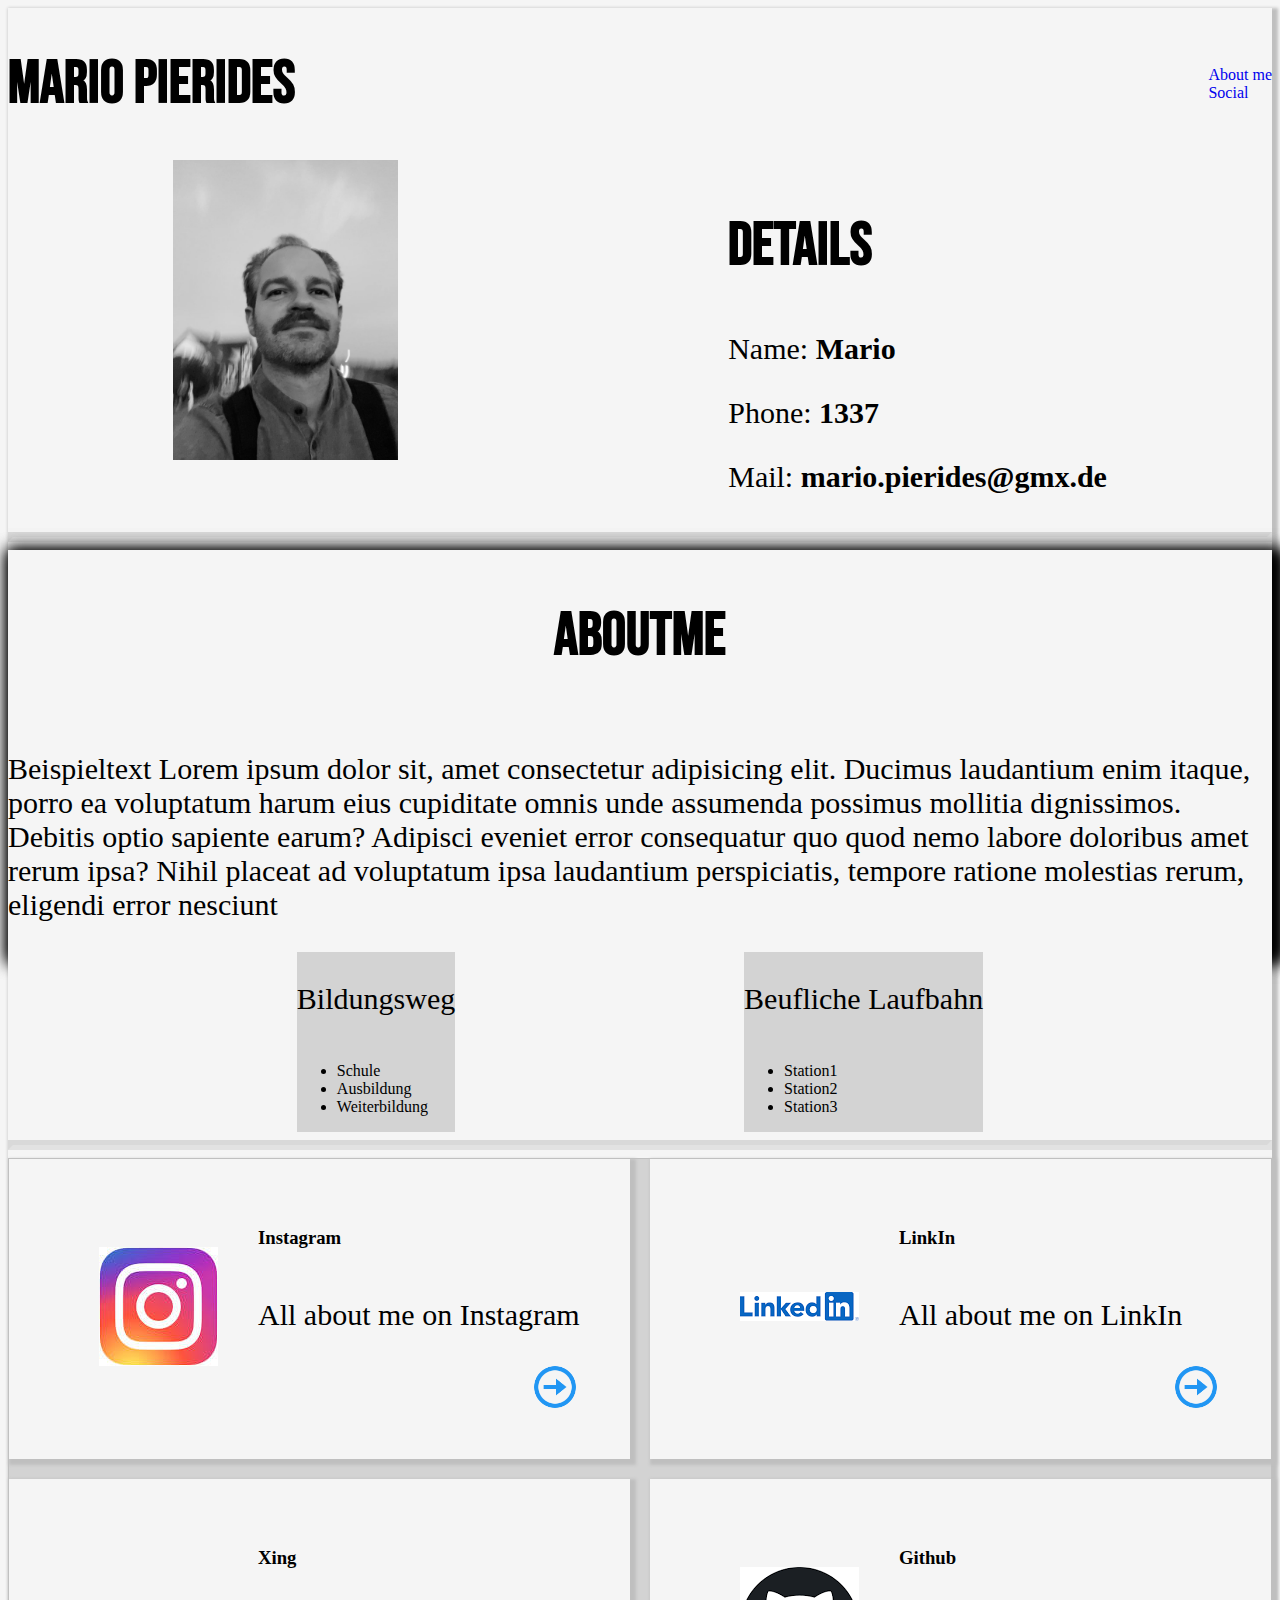
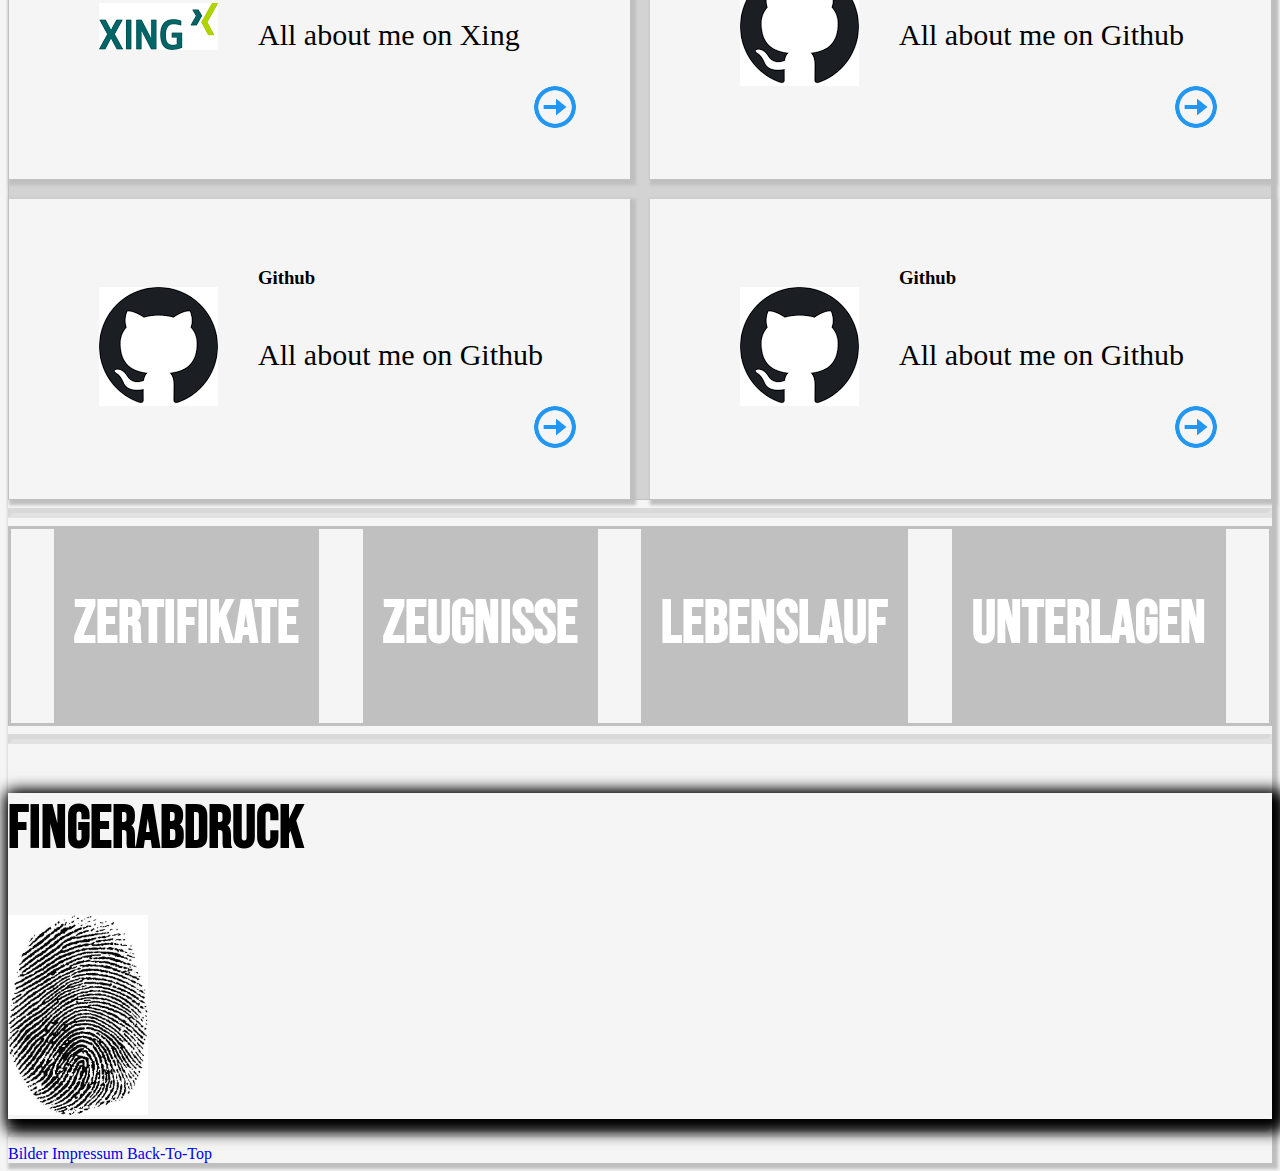
==== index.html @ 66571cb3 "startderseite" ====
<!DOCTYPE html>
<html lang="en">
  <head>
    <meta charset="UTF-8" />
    <meta http-equiv="X-UA-Compatible" content="IE=edge" />
    <meta name="viewport" content="width=device-width, initial-scale=1.0" />
    <link rel="stylesheet" href="styles.css" />

    <link rel="preconnect" href="https://fonts.googleapis.com" />
    <link rel="preconnect" href="https://fonts.gstatic.com" crossorigin />
    <link
      href="https://fonts.googleapis.com/css2?family=Bebas+Neue&display=swap"
      rel="stylesheet"
    />

    <title>About me</title>
  </head>

  <body>
    <div class="wrap">
      <header id="header">
        <h1>Mario Pierides</h1>
        <nav class="header-nav">
          <a href="#Aboutme">About me</a>
          <a href="#Contact">Social</a>
        </nav>
      </header>

      <section class="details">
        <img src="/images/ich.jpg" alt="thats me" height="300" />
        <div>
          <h2><b>Details</b></h2>
          <p>Name: <b> Mario </b></p>
          <p>Phone: <b> 1337 </b></p>
          <p>Mail: <b> mario.pierides@gmx.de </b></p>
        </div>
      </section>

      <hr />

      <section class="about-me">
        <div id="Aboutme" class="about-me-header">
          <h2>Aboutme</h2>
          <p>
            Beispieltext Lorem ipsum dolor sit, amet consectetur adipisicing
            elit. Ducimus laudantium enim itaque, porro ea voluptatum harum eius
            cupiditate omnis unde assumenda possimus mollitia dignissimos.
            Debitis optio sapiente earum? Adipisci eveniet error consequatur quo
            quod nemo labore doloribus amet rerum ipsa? Nihil placeat ad
            voluptatum ipsa laudantium perspiciatis, tempore ratione molestias
            rerum, eligendi error nesciunt
          </p>
        </div>
        <div class="about-me-content">
          <div class="about-me-content-left">
            <p>Bildungsweg</p>
            <ul>
              <li>Schule</li>
              <li>Ausbildung</li>
              <li>Weiterbildung</li>
            </ul>
          </div>
          <div class="about-me-content-right">
            <p>Beufliche Laufbahn</p>
            <ul>
              <li>Station1</li>
              <li>Station2</li>
              <li>Station3</li>
            </ul>
          </div>
        </div>
      </section>

      <hr />

      <div id="Contact" class="contact-side">
        <div class="card">
          <div class="card-media">
            <a target="_blank" href="https://www.instagram.com">
              <img class="card-image" src="images/Instagramlogo.jpeg" />
            </a>
          </div>
          <div class="card-content">
            <h3>Instagram</h3>
            <p>All about me on Instagram</p>
            <div class="card-image-arrow">
              <a
                class="d-flex align-item-center arrow right"
                target="_blank"
                href="https://www.github.com"
              >
                <img class="card-link-arrow" src="images/arrownew.png" />
                <!--<span>Visit</span>-->
              </a>
            </div>
          </div>
        </div>

        <div class="card">
          <div class="card-media">
            <a target="_blank" href="https://www.linkin.com">
              <img class="card-image" src="images/linkinlogo.png" />
            </a>
          </div>
          <div class="card-content">
            <h3>LinkIn</h3>
            <p>All about me on LinkIn</p>
            <div class="card-image-arrow">
              <a
                class="d-flex align-item-center arrow right"
                target="_blank"
                href="https://www.github.com"
              >
                <img class="card-link-arrow" src="images/arrownew.png" />
                <!--<span>Visit</span>-->
              </a>
            </div>
          </div>
        </div>

        <div class="card">
          <div class="card-media">
            <a target="_blank" href="https://www.Xing.com">
              <img class="card-image" src="images/xinglogo.png" />
            </a>
          </div>
          <div class="card-content">
            <h3>Xing</h3>
            <p>All about me on Xing</p>
            <div class="card-image-arrow">
              <a
                class="d-flex align-item-center arrow right"
                target="_blank"
                href="https://www.github.com"
              >
                <img class="card-link-arrow" src="images/arrownew.png" />
                <!--<span>Visit</span>-->
              </a>
            </div>
          </div>
        </div>

        <div class="card">
          <div class="card-media">
            <a target="_blank" href="https://www.github.com">
              <img class="card-image" src="images/Githublogo.png" />
            </a>
          </div>
          <div class="card-content">
            <h3>Github</h3>
            <p>All about me on Github</p>
            <div class="card-image-arrow">
              <a
                class="d-flex align-item-center arrow right"
                target="_blank"
                href="https://www.github.com"
              >
                <img class="card-link-arrow" src="images/arrownew.png" />
                <!--<span>Visit</span>-->
              </a>
            </div>
          </div>
        </div>

        <div class="card">
          <div class="card-media">
            <a target="_blank" href="https://www.github.com">
              <img class="card-image" src="images/Githublogo.png" />
            </a>
          </div>
          <div class="card-content">
            <h3>Github</h3>
            <p>All about me on Github</p>
            <div class="card-image-arrow">
              <a
                class="d-flex align-item-center arrow right"
                target="_blank"
                href="https://www.github.com"
              >
                <img class="card-link-arrow" src="images/arrownew.png" />
                <!--<span>Visit</span>-->
              </a>
            </div>
          </div>
        </div>

        <div class="card">
          <div class="card-media">
            <a target="_blank" href="https://www.github.com">
              <img class="card-image" src="images/Githublogo.png" />
            </a>
          </div>
          <div class="card-content">
            <h3>Github</h3>
            <p>All about me on Github</p>
            <div class="card-image-arrow">
              <a
                class="d-flex align-item-center arrow right"
                target="_blank"
                href="https://www.github.com"
              >
                <img class="card-link-arrow" src="images/arrownew.png" />
                <!--<span>Visit</span>-->
              </a>
            </div>
          </div>
        </div>
      </div>

      <hr />

      <artical class="container">
        <section class="item item-1">
          <h2>Zertifikate</h2>
        </section>
        <section class="item item-2">
          <h2>Zeugnisse</h2>
        </section>
        <section class="item item-3">
          <h2>Lebenslauf</h2>
        </section>
        <section class="item item-4">
          <h2>Unterlagen</h2>
        </section>
      </artical>

      <hr />

      <main>
        <section class="shadow">
          <h2>Fingerabdruck</h2>
          <div>
            <img
              src="/images/finger1.jpeg"
              height="200px"
              width="140"
              alt="fingerabdruck"
            />
          </div>
        </section>
      </main>

      <hr />

      <footer>
        <nav>
          <a href="#Bilder">Bilder</a>
          <a href="#Impressum">Impressum</a>
          <a href="#header">Back-To-Top</a>
        </nav>
      </footer>
    </div>
  </body>
</html>
---- styles.css ----
* {
  box-sizing: border-box;
  _outline: 2px solid red;
}

body {
  background-color: whitesmoke;
  -webkit-box-shadow: 3px 3px 3px 3px #bfbfbf;
  box-shadow: 3px 3px 3px 3px #bfbfbf;
}

.d-flex {
  display: flex;
}
.align-item-center {
  align-items: center;
}

/*arrow::after {
  content: "";
  height: 100%;
  border: solid black;
  border-width: 0 2px 2px 0;
  display: inline-block;
  padding: 2px;
}*/

.card-link-arrow {
  text-align: right;
  width: 50px;
}
.card-image-arrow {
  display: flex;
  justify-content: flex-end;
}

.right::after {
  transform: rotate(-45deg);
  -webkit-transform: rotate(-45deg);
}

.wrap {
  max-width: 1920px;
}

.header-nav {
  display: flex;
  flex-direction: column;
}

header {
  display: flex;
  justify-content: space-between;
  align-items: center;
}

hr {
  border-color: rgba(0, 0, 0, 0.108);
  border-width: 5px;
  width: 100%;
}

.details {
  display: flex;
  justify-content: space-around;
}

a {
  text-decoration: none;
}

/* .about-me {
} */

.about-me-header {
  display: flex;
  flex-direction: column;
  align-items: center;
  background-color: whitesmoke;
  -webkit-box-shadow: 5px 5px 15px 5px #000000, 5px 5px 15px 5px #000000;
  box-shadow: 5px 5px 15px 5px #000000, 5px 5px 15px 5px #000000;
}

.about-me-content {
  display: flex;
  flex-direction: row;
  justify-content: space-evenly;
  background-color: whitesmoke;
}

.about-me-content-left {
  display: flex;
  flex-direction: column;
  background-color: lightgray;
}

.about-me-content-right {
  display: flex;
  flex-direction: column;
  background-color: lightgray;
}

.contact-side {
  border: 1px solid silver;
  background-color: lightgray;
  display: flex;
  flex-grow: 1;
  flex-wrap: wrap;
  justify-content: space-between;
  gap: 20px;
}

.card {
  display: flex;
  width: 45%;
  height: 300px;
  background-color: whitesmoke;
  flex-grow: 1;
  padding: 50px;
  -webkit-box-shadow: 3px 3px 3px 3px #bfbfbf;
  box-shadow: 3px 3px 3px 3px #bfbfbf;
}

.card-media {
  display: flex;
  align-items: center;
  padding: 40px;
}

/* .card-image {
} */

.card-content {
  display: flex;
  flex-direction: column;
  align-content: flex-end;
  width: 100%;
}

.container {
  border: 3px solid silver;
  height: 200px;
  display: flex;
  justify-content: space-evenly;
}

.item {
  padding: 10px 20px;
  color: white;
  background-color: silver;
}

.list {
  list-style: none;
  padding: 40px;
}

h1 {
  font-family: "Bebas Neue", cursive;
  font-size: 60px;
}

h2 {
  font-family: "Bebas Neue", cursive;
  font-size: 60px;
}

p {
  font-size: 30px;
}

.shadow {
  border: silver;
  -webkit-box-shadow: 5px 5px 15px 5px #000000, 5px 5px 15px 5px #000000;
  box-shadow: 5px 5px 15px 5px #000000, 5px 5px 15px 5px #000000;
}

/* .item-1 {
}

.item-2 {
}

.item-3 {
}

.item-4 {
} */
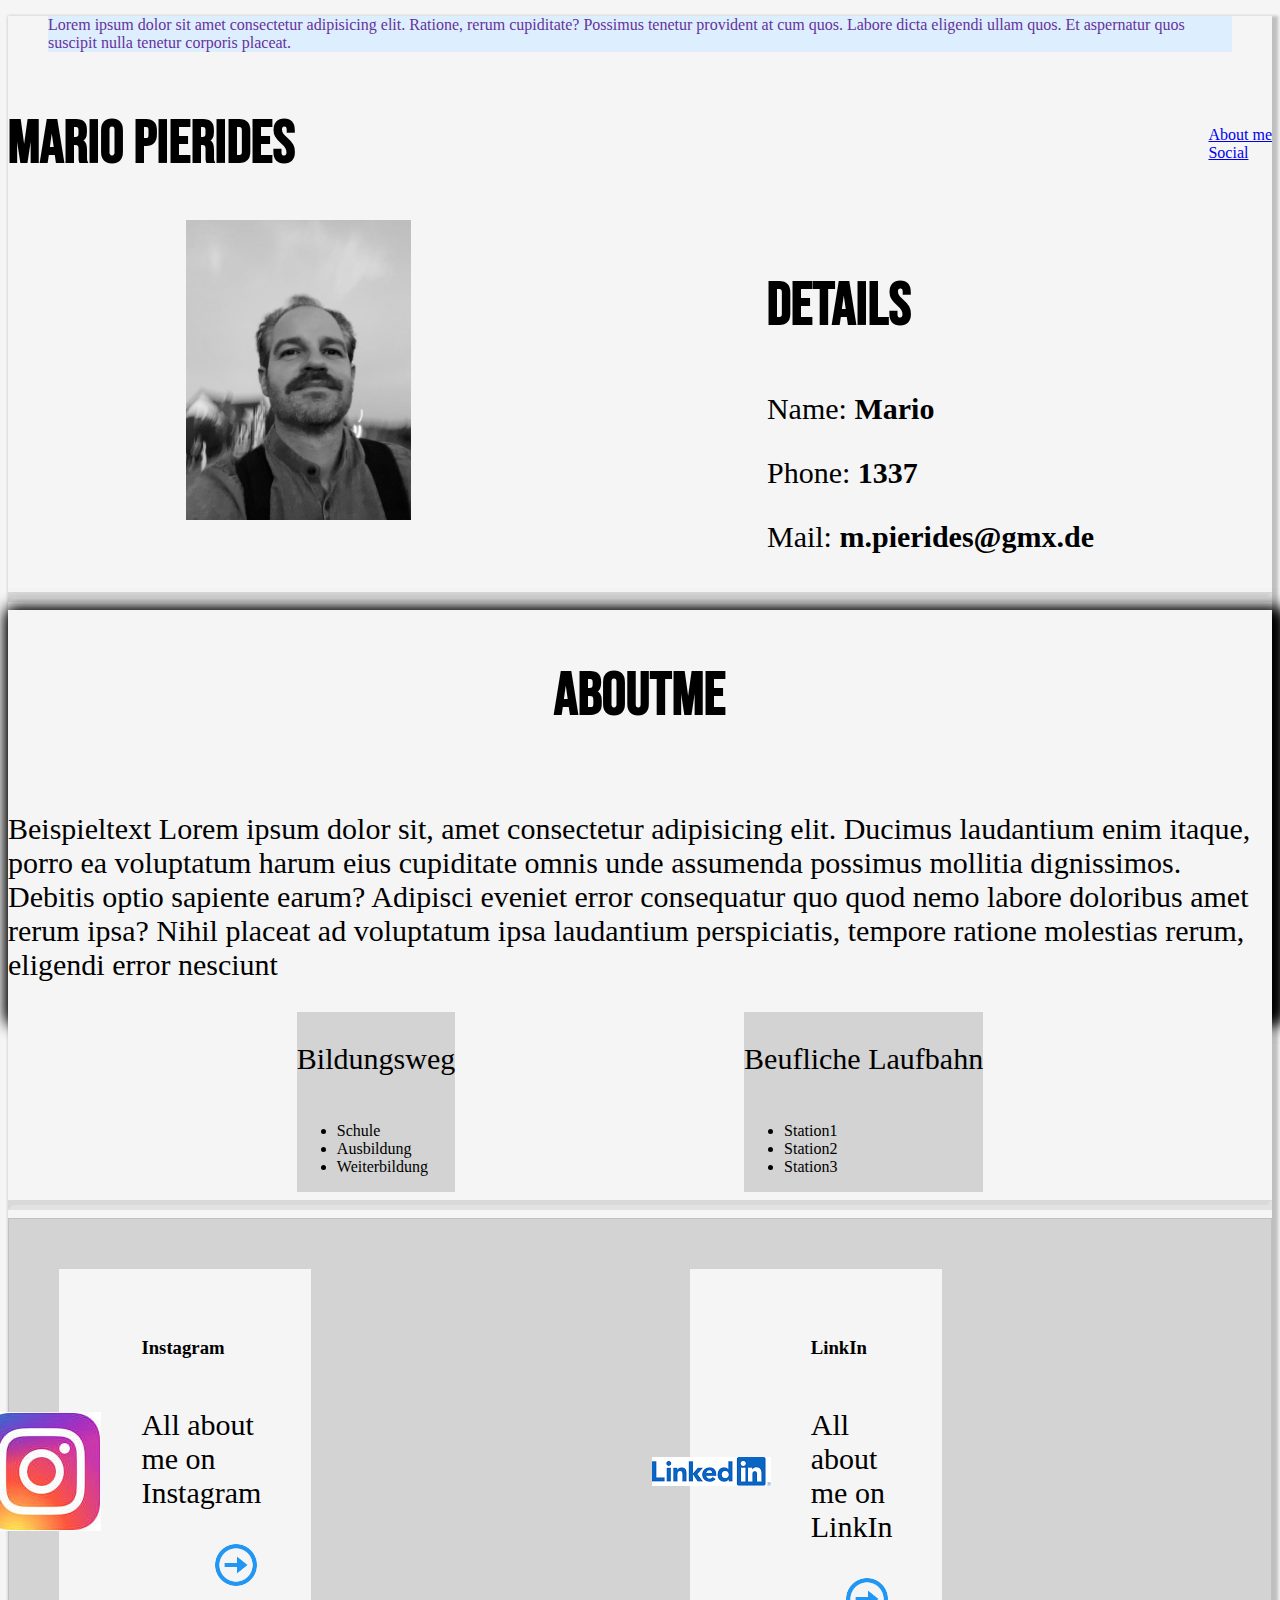
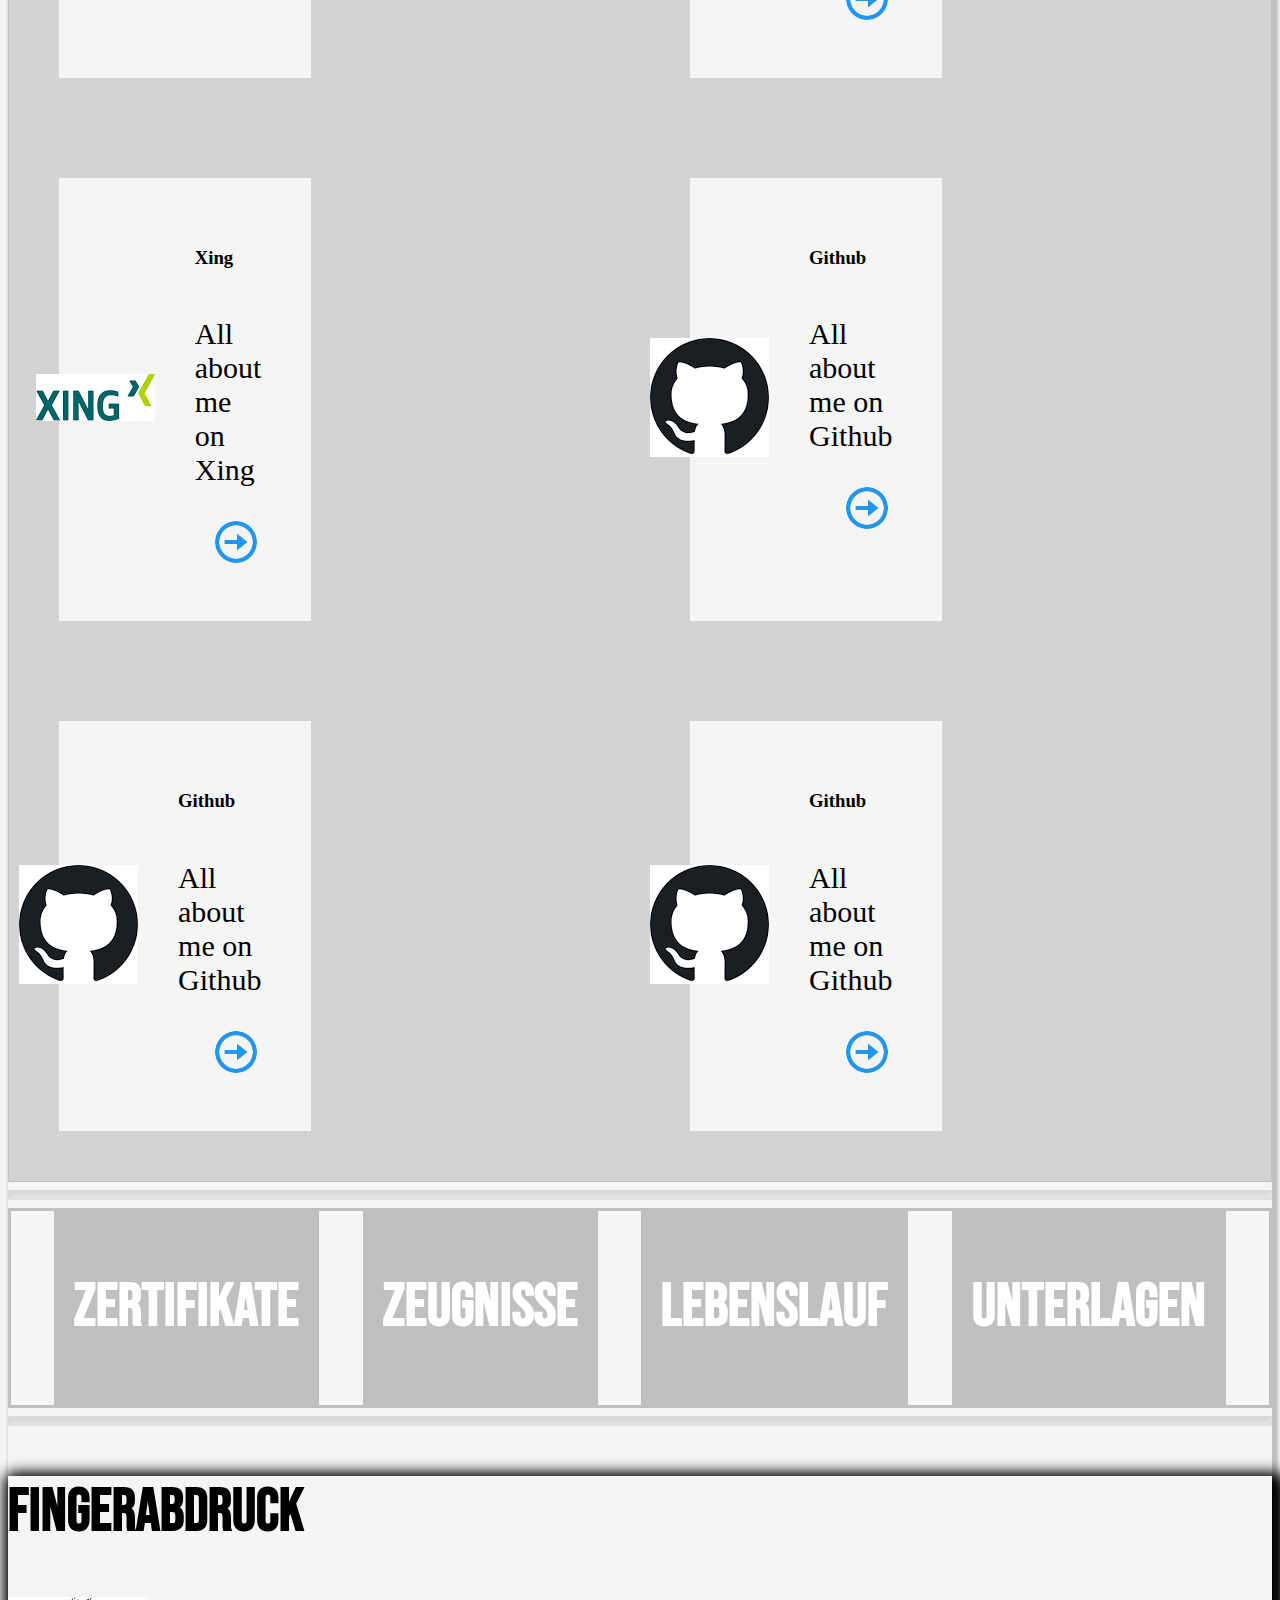
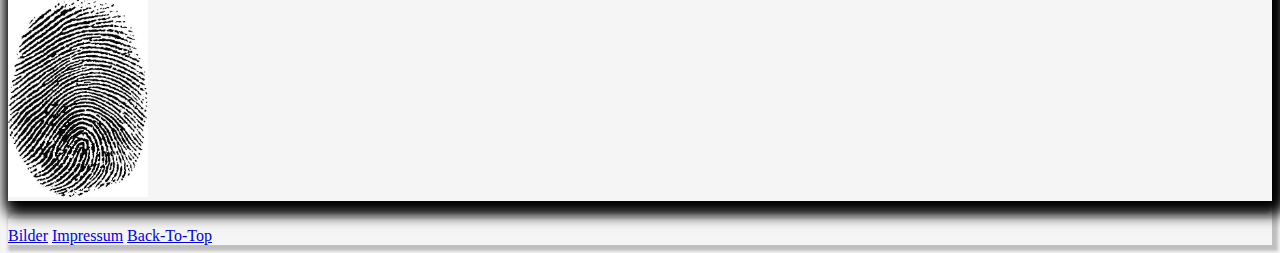
==== commit 2e93bf51: "filestructure" ====
--- a/index.html
+++ b/index.html
@@ -17,80 +17,87 @@
   </head>
 
   <body>
+    <blockquote class="blockquote blockquote--fancy">
+      Lorem ipsum dolor sit amet consectetur adipisicing elit. Ratione, rerum
+      cupiditate? Possimus tenetur provident at cum quos. Labore dicta eligendi
+      ullam quos. Et aspernatur quos suscipit nulla tenetur corporis placeat.
+    </blockquote>
+
     <div class="wrap">
       <header id="header">
         <h1>Mario Pierides</h1>
         <nav class="header-nav">
-          <a href="#Aboutme">About me</a>
-          <a href="#Contact">Social</a>
+          <a href="#about-me">About me</a>
+          <a href="#contact">Social</a>
         </nav>
       </header>
 
       <section class="details">
-        <img src="/images/ich.jpg" alt="thats me" height="300" />
+        <img src="images/ich.jpg" alt="thats me" height="300" />
         <div>
-          <h2><b>Details</b></h2>
-          <p>Name: <b> Mario </b></p>
-          <p>Phone: <b> 1337 </b></p>
-          <p>Mail: <b> mario.pierides@gmx.de </b></p>
+          <h2>Details</h2>
+          <p>Name: <b>Mario</b></p>
+          <p>Phone: <b>1337</b></p>
+          <p>Mail: <b>m.pierides@gmx.de</b></p>
         </div>
       </section>
 
       <hr />
 
-      <section class="about-me">
-        <div id="Aboutme" class="about-me-header">
-          <h2>Aboutme</h2>
-          <p>
-            Beispieltext Lorem ipsum dolor sit, amet consectetur adipisicing
-            elit. Ducimus laudantium enim itaque, porro ea voluptatum harum eius
-            cupiditate omnis unde assumenda possimus mollitia dignissimos.
-            Debitis optio sapiente earum? Adipisci eveniet error consequatur quo
-            quod nemo labore doloribus amet rerum ipsa? Nihil placeat ad
-            voluptatum ipsa laudantium perspiciatis, tempore ratione molestias
-            rerum, eligendi error nesciunt
-          </p>
-        </div>
-        <div class="about-me-content">
-          <div class="about-me-content-left">
-            <p>Bildungsweg</p>
-            <ul>
-              <li>Schule</li>
-              <li>Ausbildung</li>
-              <li>Weiterbildung</li>
-            </ul>
-          </div>
-          <div class="about-me-content-right">
-            <p>Beufliche Laufbahn</p>
-            <ul>
-              <li>Station1</li>
-              <li>Station2</li>
-              <li>Station3</li>
-            </ul>
-          </div>
-        </div>
-      </section>
-
-      <hr />
-
-      <div id="Contact" class="contact-side">
-        <div class="card">
-          <div class="card-media">
-            <a target="_blank" href="https://www.instagram.com">
-              <img class="card-image" src="images/Instagramlogo.jpeg" />
+      <main>
+        <section class="about-me">
+          <div id="about-me" class="about-me-header">
+            <h2>Aboutme</h2>
+            <p>
+              Beispieltext Lorem ipsum dolor sit, amet consectetur adipisicing
+              elit. Ducimus laudantium enim itaque, porro ea voluptatum harum
+              eius cupiditate omnis unde assumenda possimus mollitia
+              dignissimos. Debitis optio sapiente earum? Adipisci eveniet error
+              consequatur quo quod nemo labore doloribus amet rerum ipsa? Nihil
+              placeat ad voluptatum ipsa laudantium perspiciatis, tempore
+              ratione molestias rerum, eligendi error nesciunt
+            </p>
+          </div>
+          <div class="about-me-content">
+            <div class="about-me-content-left">
+              <p>Bildungsweg</p>
+              <ul>
+                <li>Schule</li>
+                <li>Ausbildung</li>
+                <li>Weiterbildung</li>
+              </ul>
+            </div>
+            <div class="about-me-content-right">
+              <p>Beufliche Laufbahn</p>
+              <ul>
+                <li>Station1</li>
+                <li>Station2</li>
+                <li>Station3</li>
+              </ul>
+            </div>
+          </div>
+        </section>
+      </main>
+
+      <hr />
+
+      <div id="contact" class="contact-side">
+        <div class="card">
+          <div class="card-media">
+            <a href="https://www.instagram.com" target="_blank">
+              <img
+                class="card-image"
+                src="images/Instagramlogo.jpeg"
+                alt="Beispiel"
+              />
             </a>
           </div>
           <div class="card-content">
             <h3>Instagram</h3>
             <p>All about me on Instagram</p>
             <div class="card-image-arrow">
-              <a
-                class="d-flex align-item-center arrow right"
-                target="_blank"
-                href="https://www.github.com"
-              >
-                <img class="card-link-arrow" src="images/arrownew.png" />
-                <!--<span>Visit</span>-->
+              <a target="_blank" href="https://www.github.com">
+                <img class="card-link-arrow" src="images/arrownew.png" />
               </a>
             </div>
           </div>
@@ -106,13 +113,8 @@
             <h3>LinkIn</h3>
             <p>All about me on LinkIn</p>
             <div class="card-image-arrow">
-              <a
-                class="d-flex align-item-center arrow right"
-                target="_blank"
-                href="https://www.github.com"
-              >
-                <img class="card-link-arrow" src="images/arrownew.png" />
-                <!--<span>Visit</span>-->
+              <a target="_blank" href="https://www.github.com">
+                <img class="card-link-arrow" src="images/arrownew.png" />
               </a>
             </div>
           </div>
@@ -128,13 +130,8 @@
             <h3>Xing</h3>
             <p>All about me on Xing</p>
             <div class="card-image-arrow">
-              <a
-                class="d-flex align-item-center arrow right"
-                target="_blank"
-                href="https://www.github.com"
-              >
-                <img class="card-link-arrow" src="images/arrownew.png" />
-                <!--<span>Visit</span>-->
+              <a target="_blank" href="https://www.github.com">
+                <img class="card-link-arrow" src="images/arrownew.png" />
               </a>
             </div>
           </div>
@@ -150,13 +147,8 @@
             <h3>Github</h3>
             <p>All about me on Github</p>
             <div class="card-image-arrow">
-              <a
-                class="d-flex align-item-center arrow right"
-                target="_blank"
-                href="https://www.github.com"
-              >
-                <img class="card-link-arrow" src="images/arrownew.png" />
-                <!--<span>Visit</span>-->
+              <a target="_blank" href="https://www.github.com">
+                <img class="card-link-arrow" src="images/arrownew.png" />
               </a>
             </div>
           </div>
@@ -172,13 +164,8 @@
             <h3>Github</h3>
             <p>All about me on Github</p>
             <div class="card-image-arrow">
-              <a
-                class="d-flex align-item-center arrow right"
-                target="_blank"
-                href="https://www.github.com"
-              >
-                <img class="card-link-arrow" src="images/arrownew.png" />
-                <!--<span>Visit</span>-->
+              <a target="_blank" href="https://www.github.com">
+                <img class="card-link-arrow" src="images/arrownew.png" />
               </a>
             </div>
           </div>
@@ -194,13 +181,8 @@
             <h3>Github</h3>
             <p>All about me on Github</p>
             <div class="card-image-arrow">
-              <a
-                class="d-flex align-item-center arrow right"
-                target="_blank"
-                href="https://www.github.com"
-              >
-                <img class="card-link-arrow" src="images/arrownew.png" />
-                <!--<span>Visit</span>-->
+              <a target="_blank" href="https://www.github.com">
+                <img class="card-link-arrow" src="images/arrownew.png" />
               </a>
             </div>
           </div>
@@ -226,19 +208,17 @@
 
       <hr />
 
-      <main>
-        <section class="shadow">
-          <h2>Fingerabdruck</h2>
-          <div>
-            <img
-              src="/images/finger1.jpeg"
-              height="200px"
-              width="140"
-              alt="fingerabdruck"
-            />
-          </div>
-        </section>
-      </main>
+      <section class="shadow">
+        <h2>Fingerabdruck</h2>
+        <div>
+          <img
+            src="/images/finger1.jpeg"
+            height="200px"
+            width="140"
+            alt="fingerabdruck"
+          />
+        </div>
+      </section>
 
       <hr />
 
--- a/styles.css
+++ b/styles.css
@@ -1,188 +1,14 @@
-* {
-  box-sizing: border-box;
-  _outline: 2px solid red;
-}
-
-body {
-  background-color: whitesmoke;
-  -webkit-box-shadow: 3px 3px 3px 3px #bfbfbf;
-  box-shadow: 3px 3px 3px 3px #bfbfbf;
-}
-
-.d-flex {
-  display: flex;
-}
-.align-item-center {
-  align-items: center;
-}
-
-/*arrow::after {
-  content: "";
-  height: 100%;
-  border: solid black;
-  border-width: 0 2px 2px 0;
-  display: inline-block;
-  padding: 2px;
-}*/
-
-.card-link-arrow {
-  text-align: right;
-  width: 50px;
-}
-.card-image-arrow {
-  display: flex;
-  justify-content: flex-end;
-}
-
-.right::after {
-  transform: rotate(-45deg);
-  -webkit-transform: rotate(-45deg);
-}
-
-.wrap {
-  max-width: 1920px;
-}
-
-.header-nav {
-  display: flex;
-  flex-direction: column;
-}
-
-header {
-  display: flex;
-  justify-content: space-between;
-  align-items: center;
-}
-
-hr {
-  border-color: rgba(0, 0, 0, 0.108);
-  border-width: 5px;
-  width: 100%;
-}
-
-.details {
-  display: flex;
-  justify-content: space-around;
-}
-
-a {
-  text-decoration: none;
-}
-
-/* .about-me {
-} */
-
-.about-me-header {
-  display: flex;
-  flex-direction: column;
-  align-items: center;
-  background-color: whitesmoke;
-  -webkit-box-shadow: 5px 5px 15px 5px #000000, 5px 5px 15px 5px #000000;
-  box-shadow: 5px 5px 15px 5px #000000, 5px 5px 15px 5px #000000;
-}
-
-.about-me-content {
-  display: flex;
-  flex-direction: row;
-  justify-content: space-evenly;
-  background-color: whitesmoke;
-}
-
-.about-me-content-left {
-  display: flex;
-  flex-direction: column;
-  background-color: lightgray;
-}
-
-.about-me-content-right {
-  display: flex;
-  flex-direction: column;
-  background-color: lightgray;
-}
-
-.contact-side {
-  border: 1px solid silver;
-  background-color: lightgray;
-  display: flex;
-  flex-grow: 1;
-  flex-wrap: wrap;
-  justify-content: space-between;
-  gap: 20px;
-}
-
-.card {
-  display: flex;
-  width: 45%;
-  height: 300px;
-  background-color: whitesmoke;
-  flex-grow: 1;
-  padding: 50px;
-  -webkit-box-shadow: 3px 3px 3px 3px #bfbfbf;
-  box-shadow: 3px 3px 3px 3px #bfbfbf;
-}
-
-.card-media {
-  display: flex;
-  align-items: center;
-  padding: 40px;
-}
-
-/* .card-image {
-} */
-
-.card-content {
-  display: flex;
-  flex-direction: column;
-  align-content: flex-end;
-  width: 100%;
-}
-
-.container {
-  border: 3px solid silver;
-  height: 200px;
-  display: flex;
-  justify-content: space-evenly;
-}
-
-.item {
-  padding: 10px 20px;
-  color: white;
-  background-color: silver;
-}
-
-.list {
-  list-style: none;
-  padding: 40px;
-}
-
-h1 {
-  font-family: "Bebas Neue", cursive;
-  font-size: 60px;
-}
-
-h2 {
-  font-family: "Bebas Neue", cursive;
-  font-size: 60px;
-}
-
-p {
-  font-size: 30px;
-}
+@import url("/design-system/blockquote/styles.css");
+@import url("/design-system/main/styles.css");
+@import url("/design-system/card/styles.css");
+@import url("base.css");
+@import url("/design-system/container/styles.css");
+@import url("/design-system/footer/styles.css");
+@import url("/design-system/icon-botton/styles.css");
+@import url("/design-system/header/styles.css");
 
 .shadow {
   border: silver;
   -webkit-box-shadow: 5px 5px 15px 5px #000000, 5px 5px 15px 5px #000000;
   box-shadow: 5px 5px 15px 5px #000000, 5px 5px 15px 5px #000000;
 }
-
-/* .item-1 {
-}
-
-.item-2 {
-}
-
-.item-3 {
-}
-
-.item-4 {
-} */
